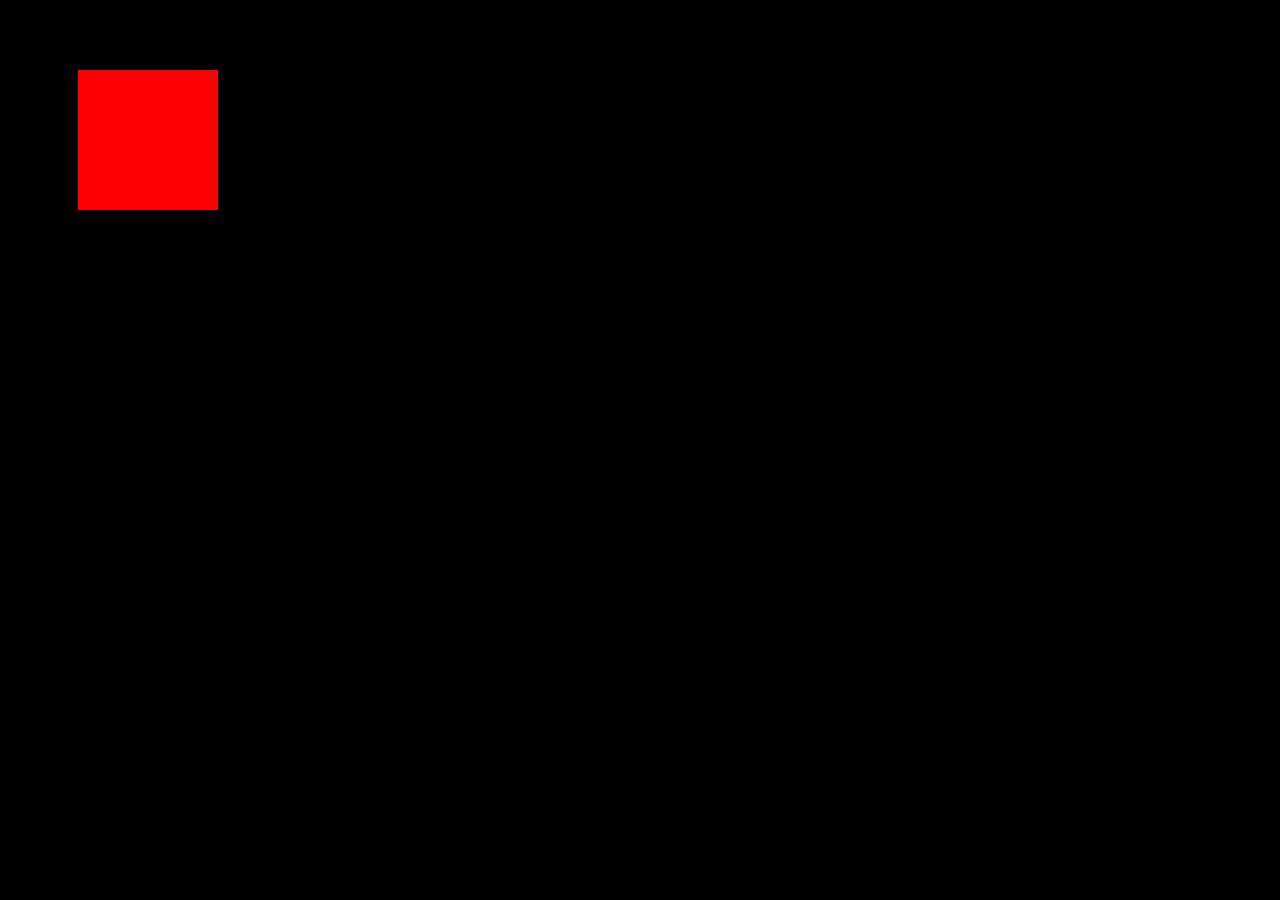
==== index.html @ 5a45061d "." ====
<!DOCTYPE html>
<html lang="en">
<head>
    <meta charset="UTF-8">
    <meta http-equiv="X-UA-Compatible" content="IE=edge">
    <meta name="viewport" content="width=device-width, initial-scale=1.0">
    <title>Document</title>
    <link rel="stylesheet" href="style.css">
</head>
<body>
<div class="box"></div>
</body>
</html>
---- style.css ----
body{
    background-color: black;
}

.box{
 position: relative;
 width: 100px;
 height: 100px;
margin: 70px;
padding: 20px;
 background-color: red;   
 animation-name: movebox;
 animation-duration: 7s;
 animation-iteration-count: infinite;
}

@keyframes movebox{
    0%{
        background-color: red;
        top: 0;
        left: 0;
        transform: rotate(0);
    }
    25%{
        background-color: rgb(82, 44, 255);
        top: 0;
        left: 400px; 
        border-radius: 0;
        transform: rotate(0);
    }
    30%{
        background-color: rgb(82, 44, 255);
        top: 0;
        left: 400px; 
        border-radius: 500px; 
        transform: rotate(0);
    }

    50%{
        background-color: rgb(54, 131, 24);
        top: 400px;
        left: 400px;
       border-radius: 0;
       transform: rotate(3turn);
    }
    75%{
        background-color: rgb(235, 255, 50);
        top: 400px;
        left: 0;
        transform: rotate(0);
    }
    80%{
        background-color: rgb(235, 255, 50);
        top: 400px;
        left: 0;
        transform: rotate(0);
        border-radius: 0;
    }
    85%{
        background-color: rgb(235, 255, 50);
        top: 400px;
        left: 0;
        transform: rotate(0);
        border-radius: 500px;
    }
    99%{
        background-color: rgb(255, 0, 0);
        top: 0;
        left: 0;
        transform: rotate(0);
    }
}
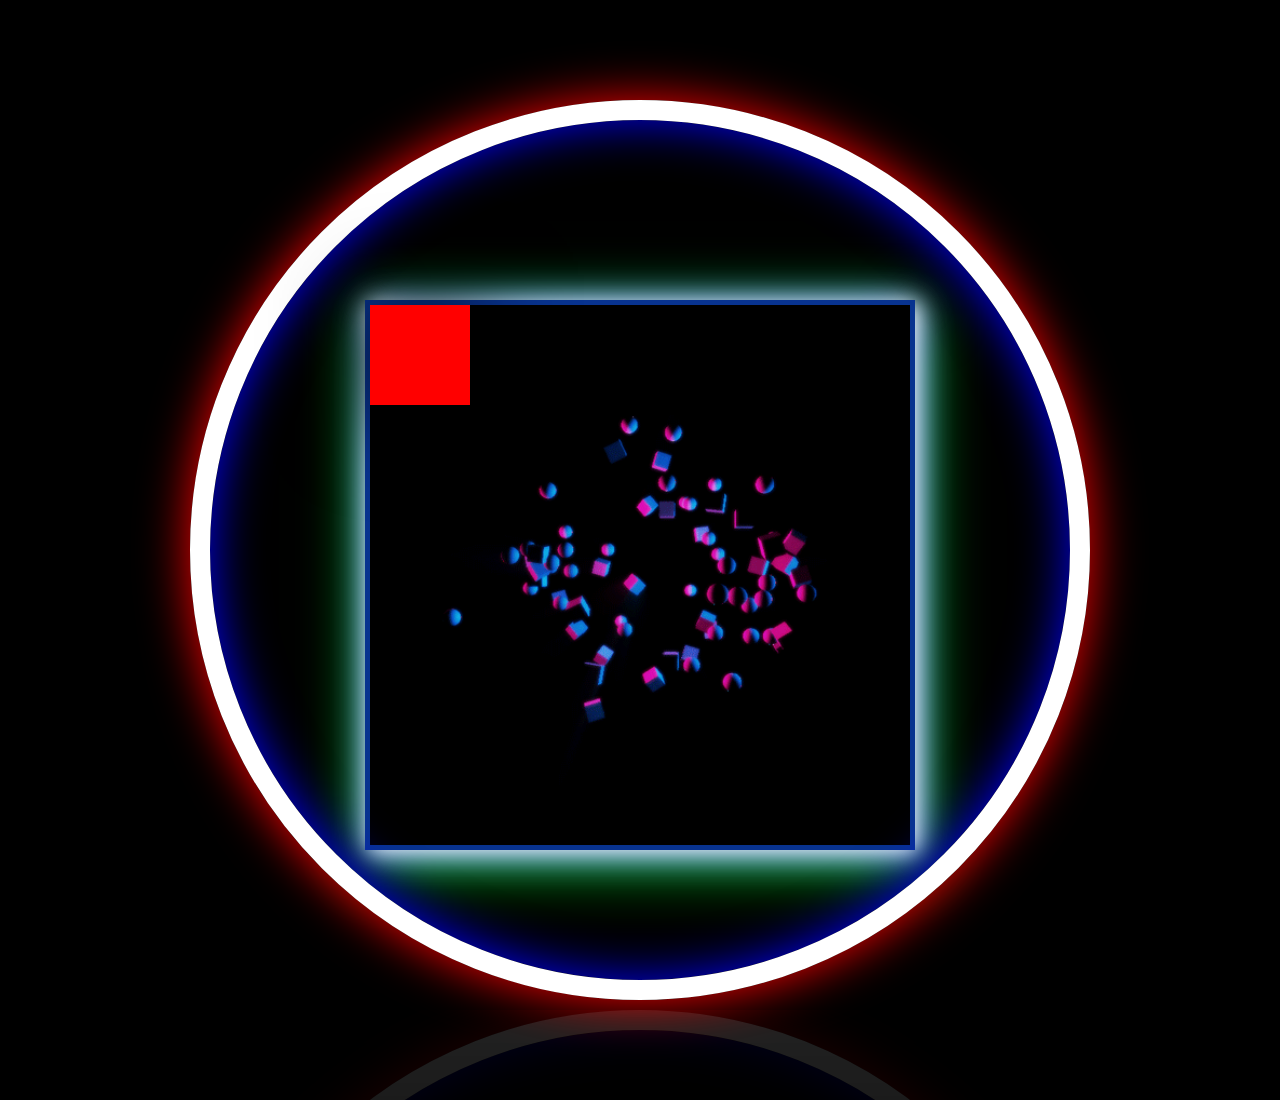
==== commit 6b0fae3d: "update by amir" ====
--- a/index.html
+++ b/index.html
@@ -1,13 +1,26 @@
 <!DOCTYPE html>
 <html lang="en">
-<head>
-    <meta charset="UTF-8">
-    <meta http-equiv="X-UA-Compatible" content="IE=edge">
-    <meta name="viewport" content="width=device-width, initial-scale=1.0">
+  <head>
+    <meta charset="UTF-8" />
+    <meta http-equiv="X-UA-Compatible" content="IE=edge" />
+    <meta name="viewport" content="width=device-width, initial-scale=1.0" />
     <title>Document</title>
-    <link rel="stylesheet" href="style.css">
-</head>
-<body>
-<div class="box"></div>
-</body>
-</html>+    <link rel="stylesheet" href="style.css" />
+  </head>
+  <body>
+    <!-- start main circle -->
+    <div class="main-circle">
+      <!-- start container -->
+
+      <div class="container">
+        <!-- start box  -->
+
+        <div class="main"></div>
+
+        <!-- end box -->
+      </div>
+      <!-- end container -->
+    </div>
+    <!-- end main circle -->
+  </body>
+</html>
--- a/style.css
+++ b/style.css
@@ -1,72 +1,228 @@
-body{
-    background-color: black;
-}
-
-.box{
- position: relative;
- width: 100px;
- height: 100px;
-margin: 70px;
-padding: 20px;
- background-color: red;   
- animation-name: movebox;
- animation-duration: 7s;
- animation-iteration-count: infinite;
-}
-
-@keyframes movebox{
-    0%{
-        background-color: red;
-        top: 0;
-        left: 0;
-        transform: rotate(0);
-    }
-    25%{
-        background-color: rgb(82, 44, 255);
-        top: 0;
-        left: 400px; 
-        border-radius: 0;
-        transform: rotate(0);
-    }
-    30%{
-        background-color: rgb(82, 44, 255);
-        top: 0;
-        left: 400px; 
-        border-radius: 500px; 
-        transform: rotate(0);
-    }
-
-    50%{
-        background-color: rgb(54, 131, 24);
-        top: 400px;
-        left: 400px;
-       border-radius: 0;
-       transform: rotate(3turn);
-    }
-    75%{
-        background-color: rgb(235, 255, 50);
-        top: 400px;
-        left: 0;
-        transform: rotate(0);
-    }
-    80%{
-        background-color: rgb(235, 255, 50);
-        top: 400px;
-        left: 0;
-        transform: rotate(0);
-        border-radius: 0;
-    }
-    85%{
-        background-color: rgb(235, 255, 50);
-        top: 400px;
-        left: 0;
-        transform: rotate(0);
-        border-radius: 500px;
-    }
-    99%{
-        background-color: rgb(255, 0, 0);
-        top: 0;
-        left: 0;
-        transform: rotate(0);
-    }
-}+/* general */
+* {
+  margin: 0;
+  box-sizing: border-box;
+}
+
+/* end general */
+
+/* start body*/
+body {
+  display: flex;
+  justify-content: center;
+  align-items: center;
+  min-height: 150px;
+  background-color: #000;
+}
+/* end body */
+
+/* start main circle */
+.main-circle {
+  position: relative;
+  width: 1100px;
+  height: 1100px;
+}
+
+/* end main circle   */
+
+/* start main circle:before */
+.main-circle::before {
+  content: "";
+  position: absolute;
+  top: 100px;
+  left: 100px;
+  right: 100px;
+  bottom: 100px;
+  border: 20px solid white;
+  border-radius: 50%;
+  box-shadow: 0 0 50px red, inset 0 0 50px blue;
+  -webkit-box-reflect: below 10px
+    linear-gradient(transparent, transparent, rgba(0, 0, 0, 0.133));
+  animation: circle 7s linear infinite;
+}
+
+/* end main circle:before */
+
+/* start container */
+.container {
+  background-image: url(images/back4.gif);
+  background-repeat: no-repeat;
+  background-size: cover;
+
+  width: 550px;
+  height: 550px;
+  border: 5px solid rgb(8, 51, 143);
+  box-shadow: 3px 3px 20px rgb(255, 255, 255), 3px 3px 40px rgb(11, 31, 214),
+    3px 10px 60px rgb(14, 255, 14), 3px 3px 30px rgb(255, 255, 255);
+  margin: 0 auto;
+  margin-top: 300px;
+
+  animation: moraba 10s linear infinite;
+}
+/* end container */
+@keyframes moraba {
+  0% {
+    box-shadow: 0 0 50px rgb(23, 233, 16), inset 0 0 50px blue;
+    filter: hue-rotate(0deg);
+  }
+  20% {
+    box-shadow: 0 0 70px rgb(37, 233, 12), inset 0 0 70px blue;
+    filter: hue-rotate(0deg);
+  }
+  40% {
+    box-shadow: 0 0 80px rgb(20, 16, 243), inset 0 0 80px blue;
+    filter: hue-rotate(0deg);
+  }
+  60% {
+    box-shadow: 0 0 90px red, inset 0 0 90px blue;
+    filter: hue-rotate(0deg);
+  }
+  80% {
+    box-shadow: 0 0 100px rgb(181, 228, 14), inset 0 0 100px blue;
+    filter: hue-rotate(0deg);
+  }
+
+  100% {
+    box-shadow: 0 0 50px rgb(255, 255, 255), inset 0 0 50px blue;
+    filter: hue-rotate(10deg);
+  }
+}
+/* start keyframes circle */
+@keyframes circle {
+  0% {
+    box-shadow: 0 0 50px red, inset 0 0 50px blue;
+    filter: hue-rotate(0deg);
+  }
+  20% {
+    box-shadow: 0 0 60px red, inset 0 0 60px blue;
+  }
+  40% {
+    box-shadow: 0 0 80px red, inset 0 0 80px blue;
+  }
+  60% {
+    box-shadow: 0 0 90px red, inset 0 0 90px blue;
+  }
+  80% {
+    box-shadow: 0 0 100px red, inset 0 0 100px blue;
+  }
+  100% {
+    ox-shadow: 0 0 50px red, inset 0 0 50px blue;
+    filter: hue-rotate(360deg);
+  }
+}
+
+/* end keyframes circle */
+
+/* start keyframes  movebox */
+@keyframes movebox {
+  0% {
+    background-color: red;
+    left: 0px;
+    top: 0px;
+    transform: none;
+  }
+
+  3% {
+    background-color: rgb(243, 16, 16);
+    border-radius: 0;
+    transform: none;
+  }
+  4% {
+    background-color: blue;
+    border-radius: 0;
+    transform: none;
+  }
+  20% {
+    background-color: rgb(10, 48, 221);
+    border-radius: 0;
+    transform: none;
+  }
+
+  25% {
+    background-color: rgb(18, 32, 224);
+    left: 438px;
+    top: 0px;
+    border-radius: 500px;
+    transform: none;
+  }
+  26% {
+    background-color: blue;
+    border-radius: 500px;
+    transform: none;
+  }
+  28% {
+    background-color: green;
+    border-radius: 0px;
+    transform: none;
+  }
+  49% {
+    background-color: green;
+    border-radius: 0;
+    transform: none;
+  }
+  50% {
+    background-color: rgb(60, 216, 21);
+    left: 438px;
+    top: 438px;
+
+    border-radius: 0;
+  }
+  55% {
+    left: 350px;
+    top: 350px;
+    border-radius: 0;
+    transform: rotatex(100);
+  }
+  65% {
+    top: 438px;
+    left: 300px;
+    border-radius: 0;
+    transform: rotatey(200deg);
+  }
+  69% {
+    left: 250px;
+    top: 350px;
+    border-radius: 0;
+    transform: rotatez(300deg);
+  }
+
+  74% {
+    left: 0px;
+    top: 438px;
+    border-radius: 50%;
+  }
+
+  75% {
+    background-color: rgb(211, 214, 12);
+    left: 0px;
+    top: 438px;
+    transform: none;
+    border-radius: 50%;
+  }
+
+  100% {
+    background-color: red;
+    left: 0px;
+    top: 0px;
+    transform: none;
+  }
+}
+/* end container */
+/* start main */
+.main {
+  width: 100px;
+  height: 100px;
+  box-shadow: 3px 3px 100px rgb(0, 0, 0);
+  position: relative;
+  background-color: rgb(255, 0, 0);
+  display: block;
+}
+/* end main */
+/* start container hover >main */
+.main-circle > .container:hover .main {
+  animation-name: movebox;
+  animation-duration: 10s;
+  animation-iteration-count: 3;
+}
+
+/* end container hover >main */
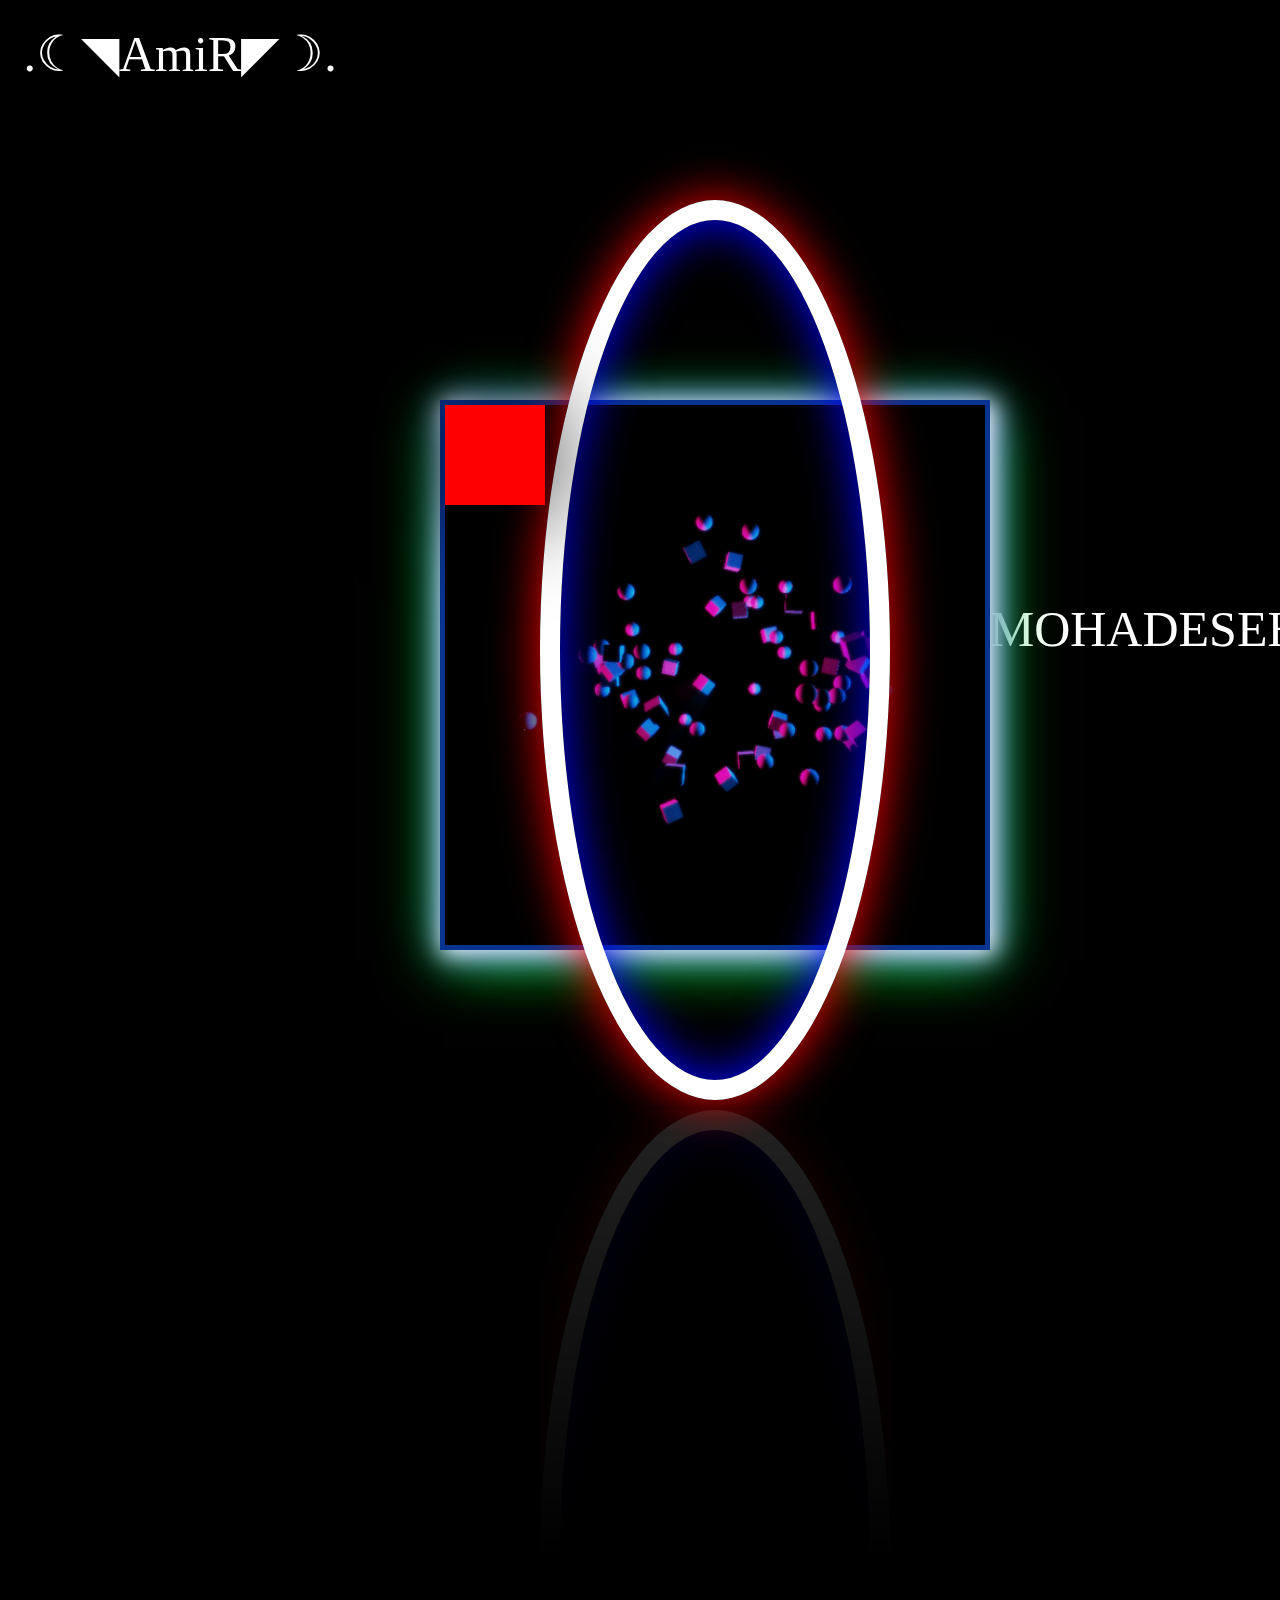
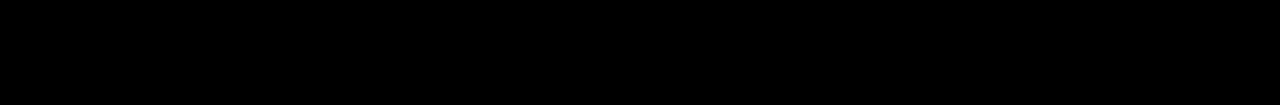
==== commit 2fc035e3: "update by amir for profile" ====
--- a/index.html
+++ b/index.html
@@ -9,6 +9,12 @@
   </head>
   <body>
     <!-- start main circle -->
+    <div class="one">
+      <div class="amir-pro">
+        <p>.☾◥AmiR◤☽.</p>
+      </div>
+    </div>
+
     <div class="main-circle">
       <!-- start container -->
 
@@ -22,5 +28,10 @@
       <!-- end container -->
     </div>
     <!-- end main circle -->
+    <div class="two">
+      <div class="moha-pro">
+        <p>MOHADESEH</p>
+      </div>
+    </div>
   </body>
 </html>
--- a/style.css
+++ b/style.css
@@ -60,6 +60,7 @@
   animation: moraba 10s linear infinite;
 }
 /* end container */
+/* start moraba key frames */
 @keyframes moraba {
   0% {
     box-shadow: 0 0 50px rgb(23, 233, 16), inset 0 0 50px blue;
@@ -87,6 +88,7 @@
     filter: hue-rotate(10deg);
   }
 }
+/* end moraba keyframes */
 /* start keyframes circle */
 @keyframes circle {
   0% {
@@ -171,7 +173,7 @@
     left: 350px;
     top: 350px;
     border-radius: 0;
-    transform: rotatex(100);
+    transform: rotatex(100deg);
   }
   65% {
     top: 438px;
@@ -226,3 +228,45 @@
 }
 
 /* end container hover >main */
+/* start one  */
+.one {
+  width: 700px;
+  height: 700px;
+  margin-right: 150px;
+  margin-bottom: 550px;
+}
+/* end one  */
+/* start two*/
+.two {
+  width: 700px;
+  height: 700px;
+  margin-top: 600px;
+}
+/* end two */
+/* start amir profile */
+.amir-pro {
+  background-image: url(images/amir.gif);
+  background-repeat: no-repeat;
+  background-size: 100%;
+  width: 130%;
+  height: 240%;
+}
+/* end amir profile */
+/* start moha profile */
+.moha-pro {
+  background-image: url(images/moha.gif);
+  background-repeat: no-repeat;
+  background-size: 100%;
+  width: 100%;
+  height: 100%;
+}
+/* end moha profile */
+/* start amir and moha p */
+.one p,
+.two p {
+  color: white;
+  text-align: center;
+  font-size: 50px;
+
+}
+/* end amir and moha p */
